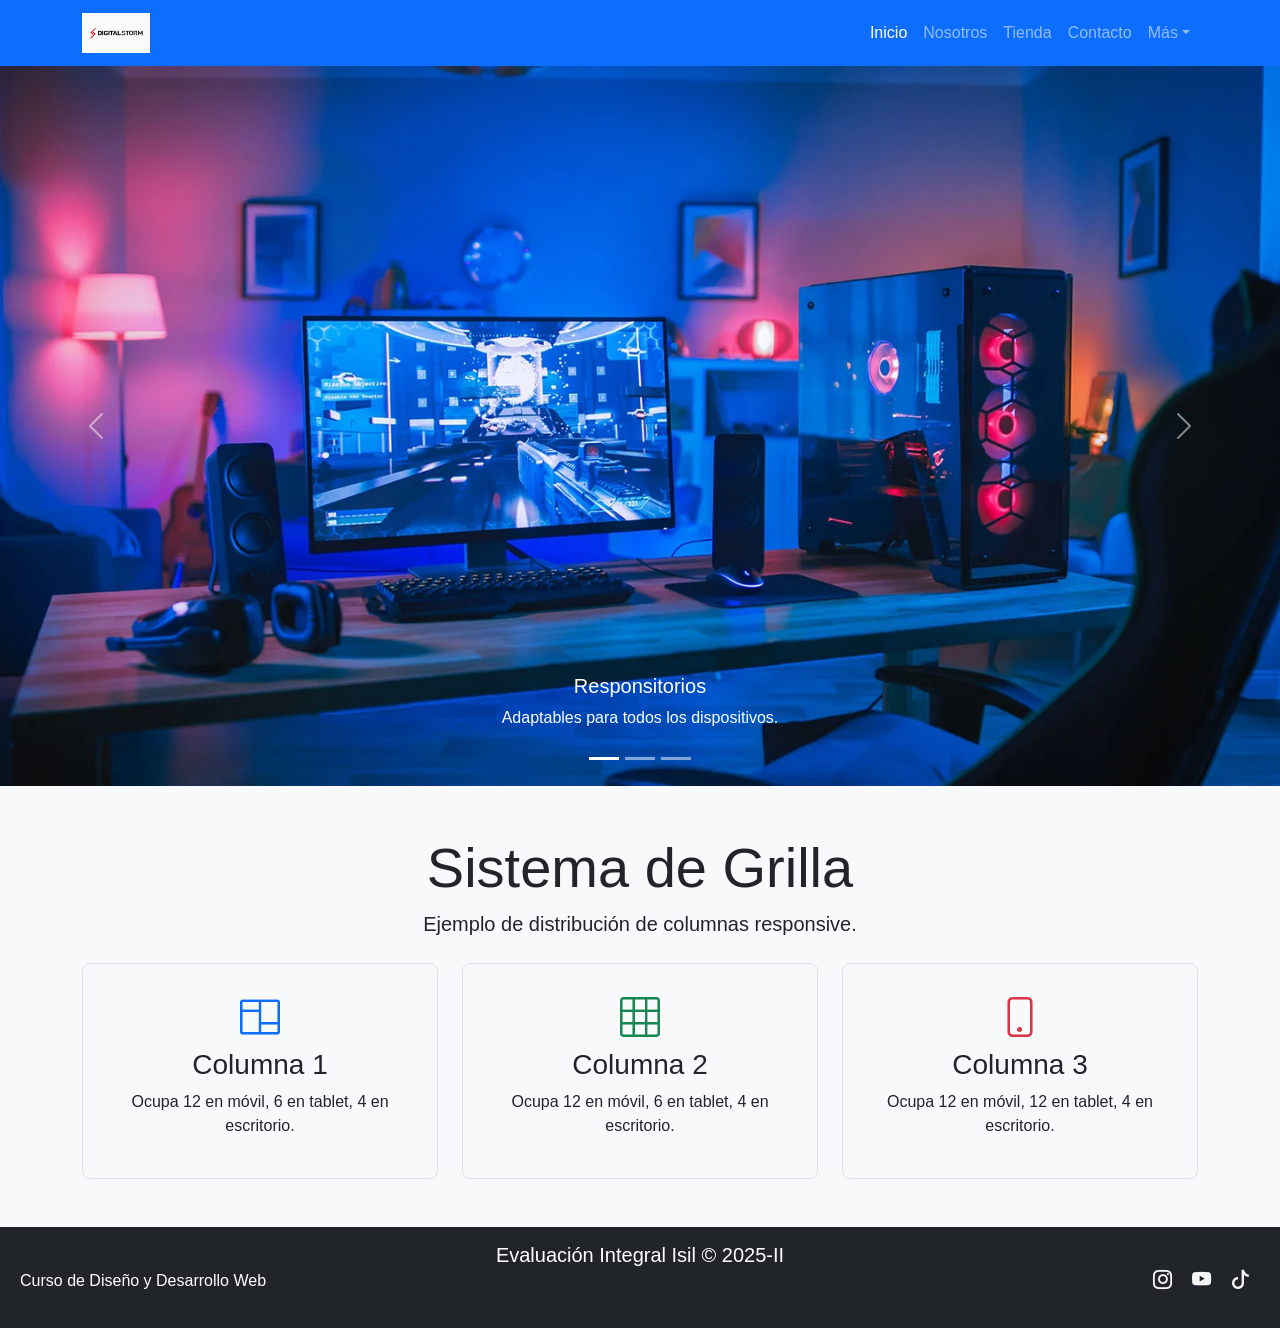
==== EV-I/index.html @ 0b5c2d92 "Add files via upload" ====
<!DOCTYPE html>
<html lang="es">
<head>
    <meta charset="UTF-8">
    <meta name="viewport" content="width=device-width, initial-scale=1.0">
    <title>PC's</title>
    <link rel="icon" href="imagen/icom.webp" type="image/x-icon">
    <link href="https://cdn.jsdelivr.net/npm/bootstrap@5.3.3/dist/css/bootstrap.min.css" rel="stylesheet">
    <link rel="stylesheet" href="https://cdn.jsdelivr.net/npm/bootstrap-icons@1.11.3/font/bootstrap-icons.css">
    <link rel="stylesheet" href="estilo.css">
</head>
<body>

    <nav class="navbar navbar-expand-lg navbar-dark bg-primary sticky-top">
        <div class="container">
            <a class="navbar-brand" href="index.html"><img src="imagen/logo1.jpg" alt="logo" height="40px"></a>
            <button class="navbar-toggler" type="button" data-bs-toggle="collapse" data-bs-target="#menuPrincipal">
                <span class="navbar-toggler-icon"></span>
            </button>
            <div class="collapse navbar-collapse" id="menuPrincipal">
                <ul class="navbar-nav ms-auto">
                    <li class="nav-item"><a class="nav-link active" href="index.html">Inicio</a></li>
                    <li class="nav-item"><a class="nav-link" href="nosotros.html">Nosotros</a></li>
                    <li class="nav-item"><a class="nav-link" href="tienda.html">Tienda</a></li>
                    <li class="nav-item"><a class="nav-link" href="contacto.html">Contacto</a></li>
                    <li class="nav-item dropdown">
                        <a class="nav-link dropdown-toggle" href="#" role="button" data-bs-toggle="dropdown">Más</a>
                        <ul class="dropdown-menu">
                            <li><a class="dropdown-item" href="blog.html">Blog</a></li>
                            <li><a class="dropdown-item" href="noticias.html">Noticias</a></li>
                        </ul>
                    </li>
                </ul>
            </div>
        </div>
    </nav>

    <div id="sliderPrincipal" class="carousel slide" data-bs-ride="carousel">
        <div class="carousel-indicators">
            <button type="button" data-bs-target="#sliderPrincipal" data-bs-slide-to="0" class="active"></button>
            <button type="button" data-bs-target="#sliderPrincipal" data-bs-slide-to="1"></button>
            <button type="button" data-bs-target="#sliderPrincipal" data-bs-slide-to="2"></button>
        </div>
        <div class="carousel-inner">
            <div class="carousel-item active">
                <img src="imagen/img1.webp" class="d-block w-100 img-fluid " alt="1">
                <div class="carousel-caption d-none d-md-block">
                    <h5>Responsitorios</h5>
                    <p>Adaptables para todos los dispositivos.</p>
                </div>
            </div>
            <div class="carousel-item">
                <img src="imagen/img2.jpg" class="d-block w-100 img-fluid" alt="2">
                <div class="carousel-caption d-none d-md-block">
                    <h5>Componentes rapidos</h5>
                    <p>Facilitando el desarrollo web.</p>
                </div>
            </div>
            <div class="carousel-item">
                <img src="imagen/img3.avif" class="d-block w-100 img-fluid " alt="3">
                <div class="carousel-caption d-none d-md-block">
                    <h5>Web Demo</h5>
                    <p>Integrando todos los componentes de Bootstrap-5.</p>
                </div>
            </div>            
        </div>
        <button class="carousel-control-prev" type="button" data-bs-target="#Principal" data-bs-slide="prev">
            <span class="carousel-control-prev-icon"></span>
        </button>
        <button class="carousel-control-next" type="button" data-bs-target="#Principal" data-bs-slide="next">
            <span class="carousel-control-next-icon"></span>
        </button>
    </div>

    <div class="container my-5">
        <div class="text-center mb-4">
            <h1 class="display-4">Sistema de Grilla</h1>
            <p class="lead">Ejemplo de distribución de columnas responsive.</p>
        </div>
        
        <div class="row g-4">
            <div class="col-12 col-md-6 col-lg-4">
                <div class="p-4 border bg-light text-center rounded-3">
                    <i class="bi bi-columns fs-1 text-primary"></i>
                    <h3>Columna 1</h3>
                    <p>Ocupa 12 en móvil, 6 en tablet, 4 en escritorio.</p>
                </div>
            </div>

            <div class="col-12 col-md-6 col-lg-4">
                <div class="p-4 border text-center rounded-3 bg-light">
                    <i class="bi bi-grid-3x3 fs-1 text-success"></i>
                    <h3>Columna 2</h3>
                    <p>Ocupa 12 en móvil, 6 en tablet, 4 en escritorio.</p>
                </div>
            </div>

            <div class="col-12 col-md-12 col-lg-4">
                <div class="p-4 border bg-light text-center rounded-3">
                    <i class="bi bi-phone text-danger fs-1"></i>
                    <h3>Columna 3</h3>
                    <p>Ocupa 12 en móvil, 12 en tablet, 4 en escritorio.</p>
                </div>
            </div>
        </div>
    </div>

    <footer class="bg-dark text-white text-center py-3 mt-auto">
        <p class="h5 m-0">Evaluación Integral Isil &copy; 2025-II</p>
        <div class="info">
            <p>Curso de Diseño y Desarrollo Web</p>
            <ul class="social">
                <li><a href="#"><i class="bi bi-instagram"></i></a></li>
                <li><a href="#"><i class="bi bi-youtube"></i></a></li>
                <li><a href="#"><i class="bi bi-tiktok"></i></a></i></li>
            </ul>
        </div>
    </footer>
    <script src="https://cdn.jsdelivr.net/npm/bootstrap@5.3.3/dist/js/bootstrap.bundle.min.js"></script>
</body>
</html>
---- EV-I/estilo.css ----
body {
    font-family: Arial, sans-serif;
    background-color: #f8f9fa;
}
.header-section {
    padding: 3rem 0;
    background-color: #e9ecef;
    text-align: center;
}

.info{
    display: flex;
    justify-content: space-between;
    align-items: center;
    padding: 0 20px; 
}
.social{        
    list-style-type: none;
    display:flex;
    justify-content: center;
    align-items: center;
    
}
.social li a{    
    padding: 0 10px;
    font-size:larger;
    color:whitesmoke;    
}
.card-title{
    text-align: center;
}

.somul-example {
    position: relative;
    height: 350px;
    overflow-y: scroll;
}
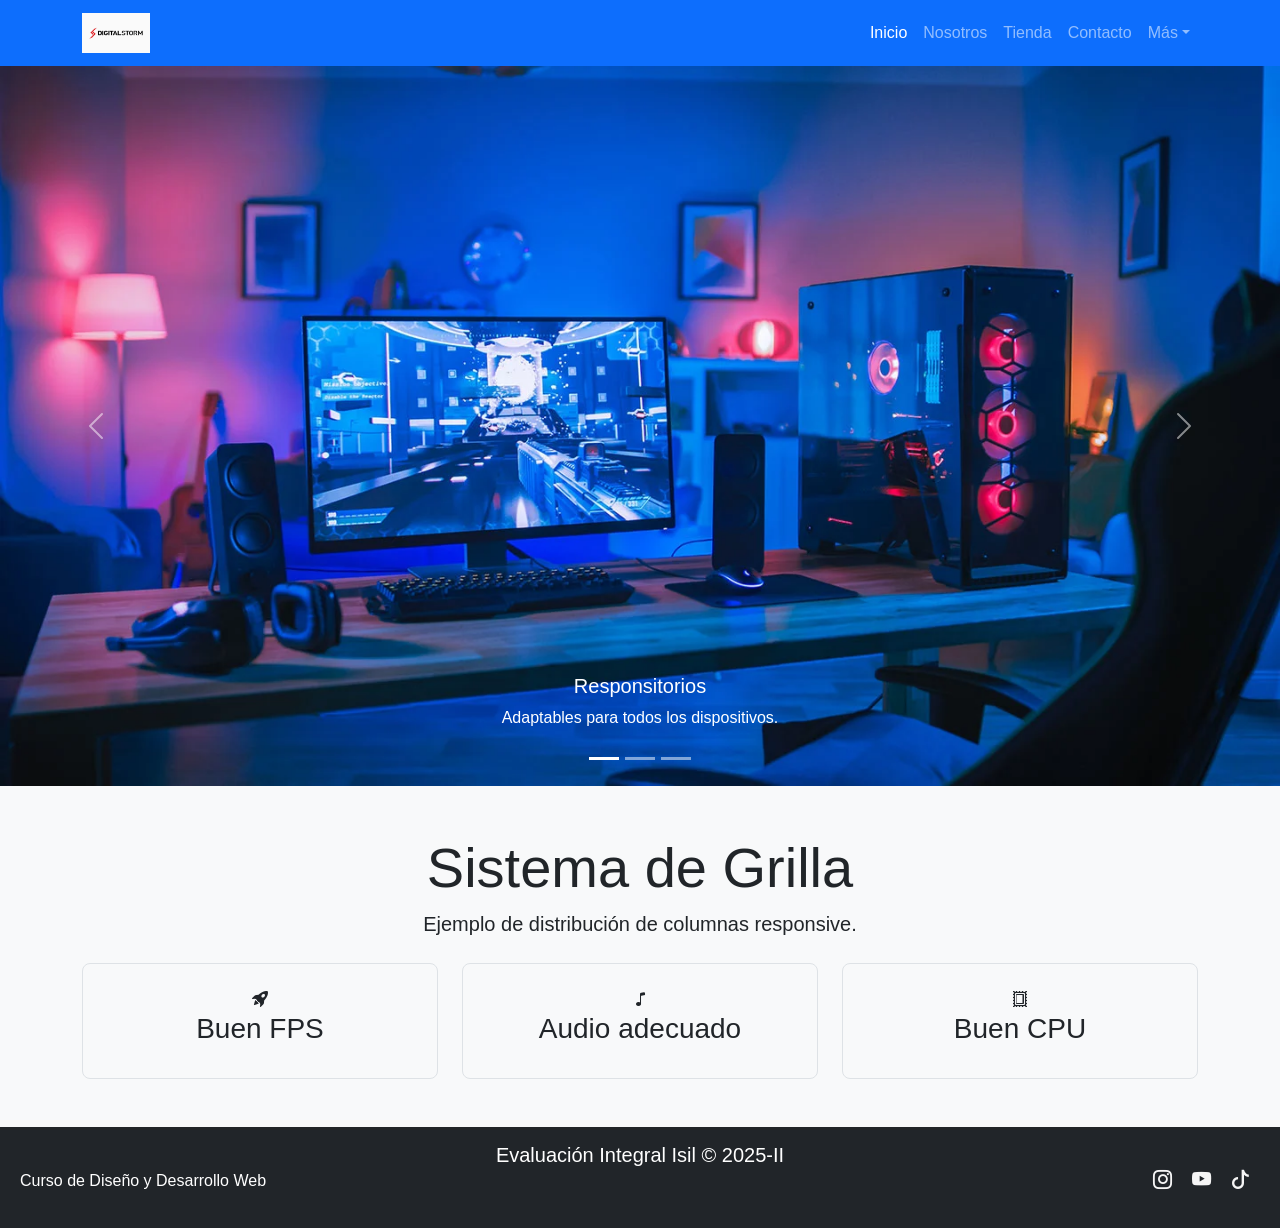
==== commit 6be789a6: "Modify carousel and grid content in index.html Updated carousel items and grid system content in ind" ====
--- a/EV-I/index.html
+++ b/EV-I/index.html
@@ -81,25 +81,22 @@
         <div class="row g-4">
             <div class="col-12 col-md-6 col-lg-4">
                 <div class="p-4 border bg-light text-center rounded-3">
-                    <i class="bi bi-columns fs-1 text-primary"></i>
-                    <h3>Columna 1</h3>
-                    <p>Ocupa 12 en móvil, 6 en tablet, 4 en escritorio.</p>
+                    <i class="bi bi-rocket-takeoff-fill"></i>
+                    <h3>Buen FPS</h3>
                 </div>
             </div>
 
             <div class="col-12 col-md-6 col-lg-4">
                 <div class="p-4 border text-center rounded-3 bg-light">
-                    <i class="bi bi-grid-3x3 fs-1 text-success"></i>
-                    <h3>Columna 2</h3>
-                    <p>Ocupa 12 en móvil, 6 en tablet, 4 en escritorio.</p>
+                    <i class="bi bi-music-note"></i>
+                    <h3>Audio adecuado</h3>
                 </div>
             </div>
 
             <div class="col-12 col-md-12 col-lg-4">
                 <div class="p-4 border bg-light text-center rounded-3">
-                    <i class="bi bi-phone text-danger fs-1"></i>
-                    <h3>Columna 3</h3>
-                    <p>Ocupa 12 en móvil, 12 en tablet, 4 en escritorio.</p>
+                    <i class="bi bi-postage"></i>
+                    <h3>Buen CPU</h3>
                 </div>
             </div>
         </div>
@@ -118,4 +115,5 @@
     </footer>
     <script src="https://cdn.jsdelivr.net/npm/bootstrap@5.3.3/dist/js/bootstrap.bundle.min.js"></script>
 </body>
-</html>+
+</html>
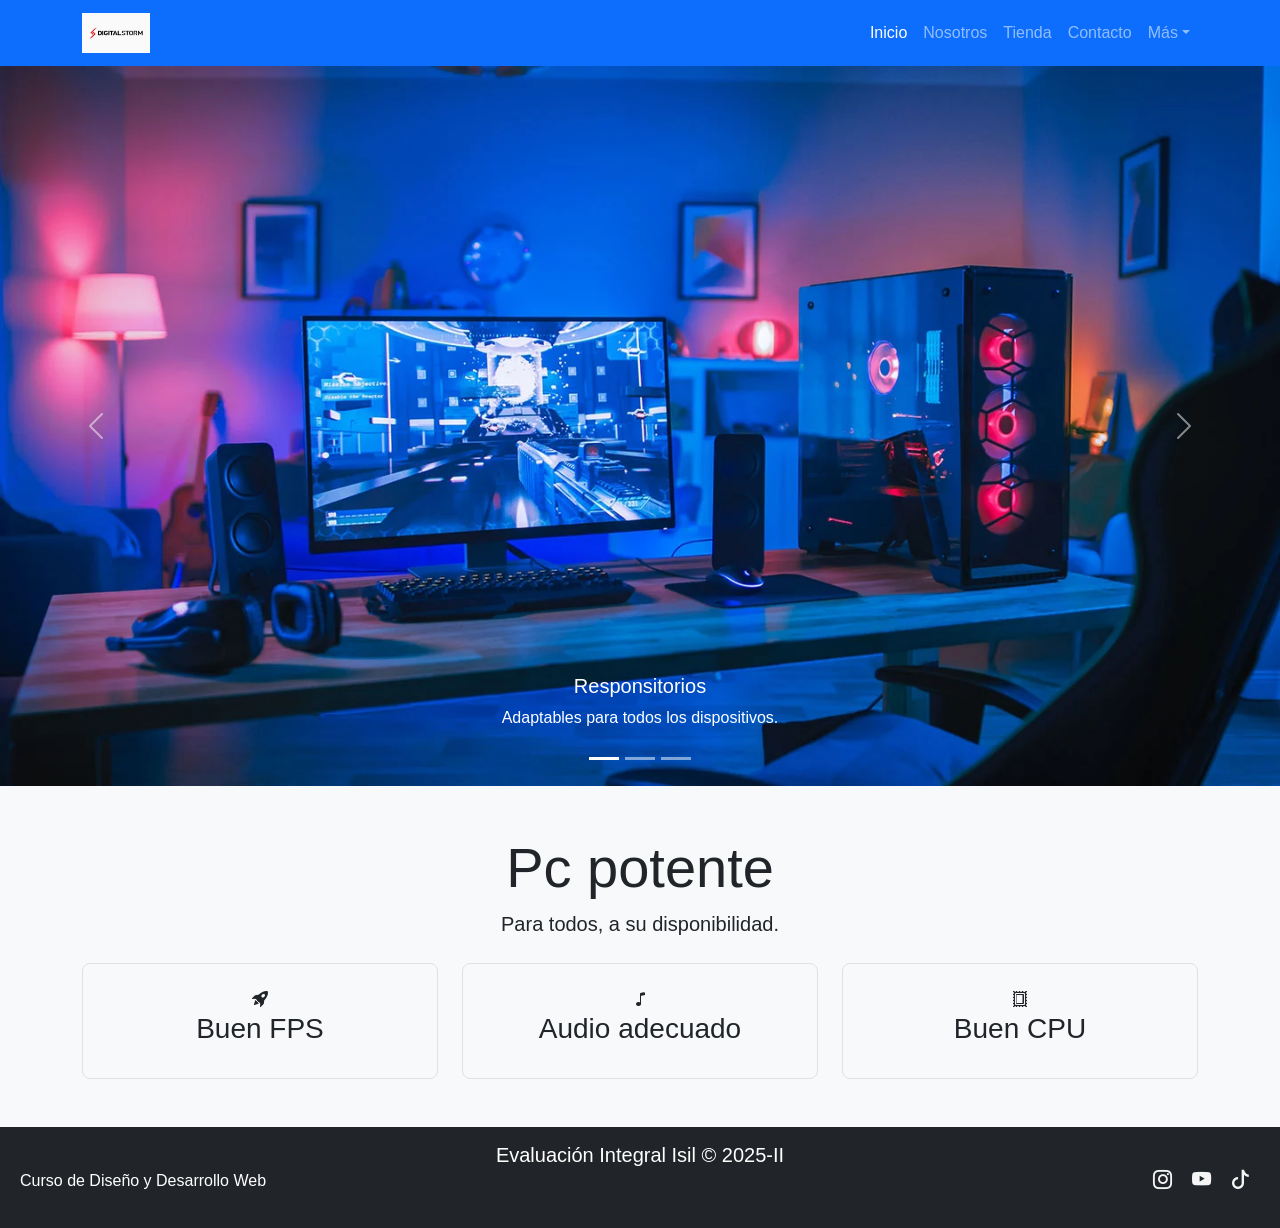
==== commit f8495f3c: "Revise index.html content and structure Updated the content and structure of the index.html file, in" ====
--- a/EV-I/index.html
+++ b/EV-I/index.html
@@ -74,8 +74,8 @@
 
     <div class="container my-5">
         <div class="text-center mb-4">
-            <h1 class="display-4">Sistema de Grilla</h1>
-            <p class="lead">Ejemplo de distribución de columnas responsive.</p>
+            <h1 class="display-4">Pc potente</h1>
+            <p class="lead">Para todos, a su disponibilidad.</p>
         </div>
         
         <div class="row g-4">
@@ -117,3 +117,4 @@
 </body>
 
 </html>
+
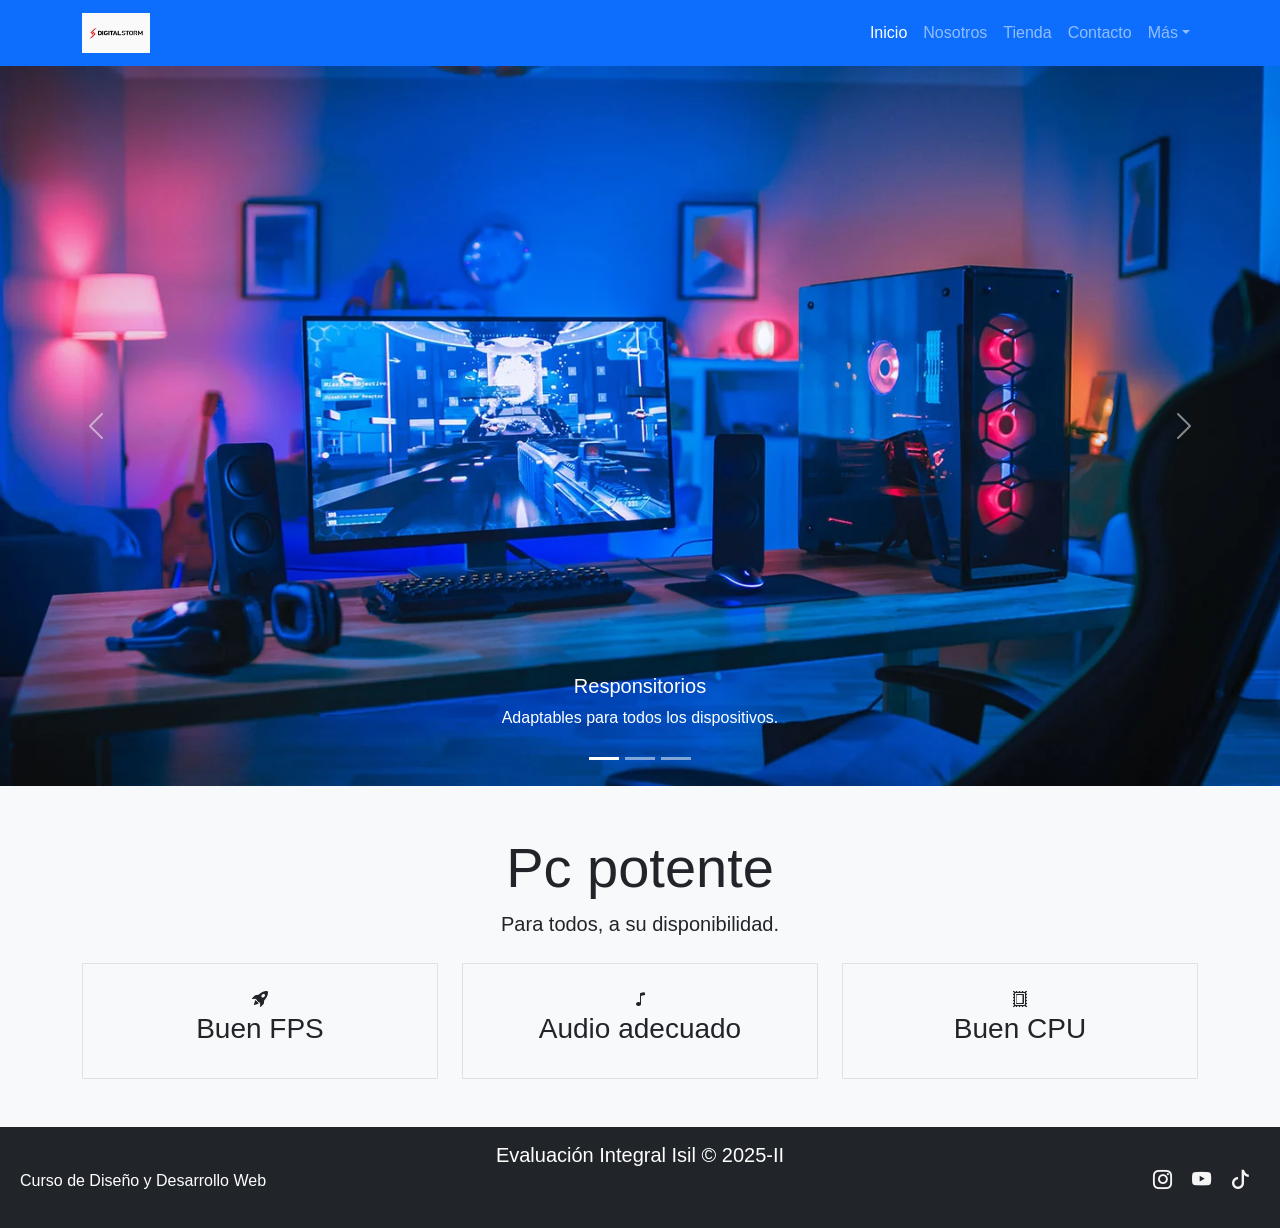
==== commit bb0dc2f9: "Fix HTML encoding issues in index.html" ====
--- a/EV-I/index.html
+++ b/EV-I/index.html
@@ -80,21 +80,21 @@
         
         <div class="row g-4">
             <div class="col-12 col-md-6 col-lg-4">
-                <div class="p-4 border bg-light text-center rounded-3">
+                <div class="p-4 border text-center">
                     <i class="bi bi-rocket-takeoff-fill"></i>
                     <h3>Buen FPS</h3>
                 </div>
             </div>
 
             <div class="col-12 col-md-6 col-lg-4">
-                <div class="p-4 border text-center rounded-3 bg-light">
+                <div class="p-4 border text-center">
                     <i class="bi bi-music-note"></i>
                     <h3>Audio adecuado</h3>
                 </div>
             </div>
 
             <div class="col-12 col-md-12 col-lg-4">
-                <div class="p-4 border bg-light text-center rounded-3">
+                <div class="p-4 border text-center">
                     <i class="bi bi-postage"></i>
                     <h3>Buen CPU</h3>
                 </div>
@@ -118,3 +118,4 @@
 
 </html>
 
+
